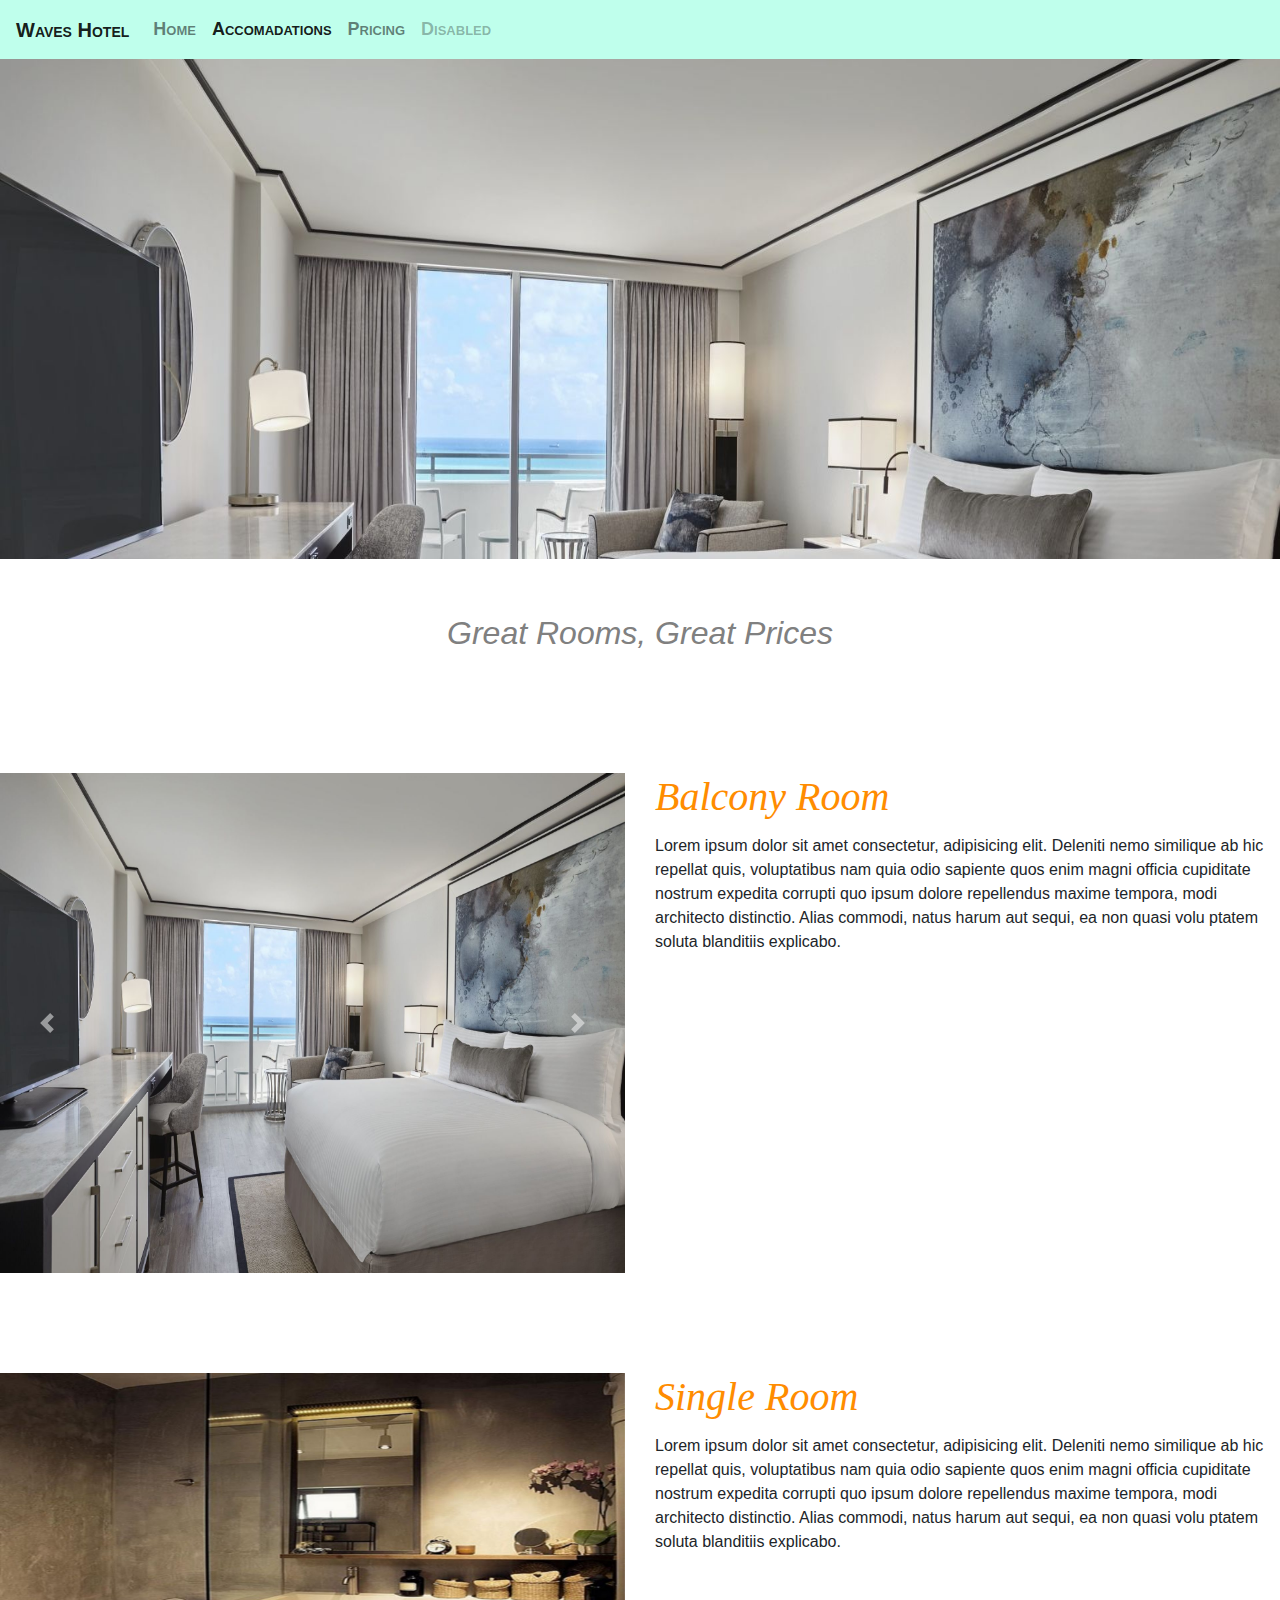
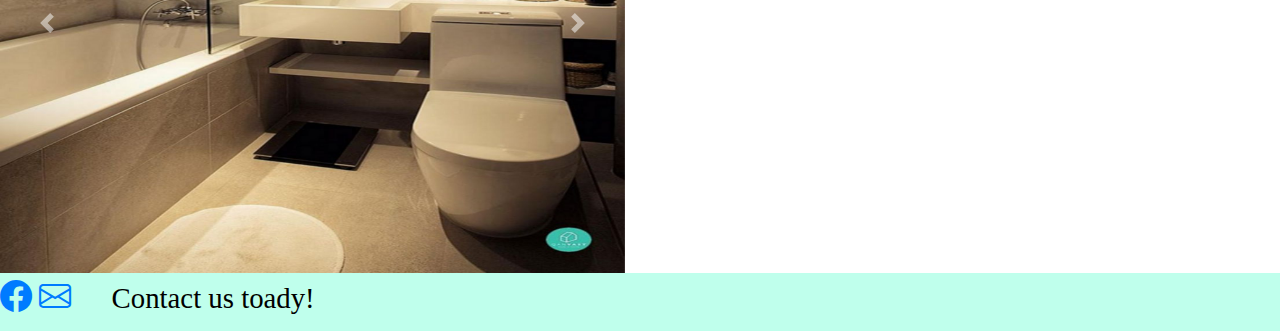
==== accomadations.html @ 9476f83f "Initial Commit" ====
<!DOCTYPE html>
<html lang="en">
<head>
    <meta charset="UTF-8">
    <meta http-equiv="X-UA-Compatible" content="IE=edge">
    <meta name="viewport" content="width=device-width, initial-scale=1.0">

    <link rel="stylesheet" href="https://cdn.jsdelivr.net/npm/bootstrap@4.3.1/dist/css/bootstrap.min.css" integrity="sha384-ggOyR0iXCbMQv3Xipma34MD+dH/1fQ784/j6cY/iJTQUOhcWr7x9JvoRxT2MZw1T" crossorigin="anonymous">
    <script src="https://code.jquery.com/jquery-3.3.1.slim.min.js" integrity="sha384-q8i/X+965DzO0rT7abK41JStQIAqVgRVzpbzo5smXKp4YfRvH+8abtTE1Pi6jizo" crossorigin="anonymous"></script>
<script src="https://cdn.jsdelivr.net/npm/popper.js@1.14.7/dist/umd/popper.min.js" integrity="sha384-UO2eT0CpHqdSJQ6hJty5KVphtPhzWj9WO1clHTMGa3JDZwrnQq4sF86dIHNDz0W1" crossorigin="anonymous"></script>
<script src="https://cdn.jsdelivr.net/npm/bootstrap@4.3.1/dist/js/bootstrap.min.js" integrity="sha384-JjSmVgyd0p3pXB1rRibZUAYoIIy6OrQ6VrjIEaFf/nJGzIxFDsf4x0xIM+B07jRM" crossorigin="anonymous"></script>
<link rel="stylesheet" href="https://cdn.jsdelivr.net/npm/bootstrap-icons@1.3.0/font/bootstrap-icons.css">
<link rel="stylesheet" href="style/accomadations.css">
<title>Accomadations</title>
</head>

<body >
  <nav class="navbar navbar-expand-lg navbar-light" id="nav">
    <a class="navbar-brand" href="#">Waves Hotel</a>
    <button class="navbar-toggler" type="button" data-toggle="collapse" data-target="#navbarNav" aria-controls="navbarNav" aria-expanded="false" aria-label="Toggle navigation">
      <span class="navbar-toggler-icon"></span>
    </button>
    <div class="collapse navbar-collapse" id="navbarNav">
      <ul class="navbar-nav">
        <li class="nav-item">
          <a class="nav-link" href="home.html">Home </a>
        </li>
        <li class="nav-item active">
          <a class="nav-link" href="#">Accomadations<span class="sr-only">(current)</span></a>
        </li>
        <li class="nav-item">
          <a class="nav-link" href="#">Pricing</a>
        </li>
        <li class="nav-item">
          <a class="nav-link disabled" href="#" tabindex="-1" aria-disabled="true">Disabled</a>
        </li>
      </ul>
    </div>
  </div>
</nav>
<div id="bg"  style="background-image: url(images/balcony.jpg); background-repeat: no-repeat; background-attachment: fixed; background-size: 100% 100%;">
</div>
<div id="banner">
<p> Great Rooms, Great Prices</p>
</div>

<div class="row" id="room">
    <div class="col">
        <div id="carouselExampleControls" class="carousel slide" data-ride="carousel">
            <div class="carousel-inner">
              <div class="carousel-item active">
                <img src="images/balcony.jpg" id="cImg" class="d-block w-100" alt="...">
              </div>
              <div class="carousel-item">
                <img src="images/balcony-bathroom.jpg"id="cImg" class="d-block w-100" alt="...">
              </div>
              <div class="carousel-item">
                <img src="images/balcony-view.jpg"id="cImg" class="d-block w-100" alt="...">
              </div>
            </div>
            <a class="carousel-control-prev" href="#carouselExampleControls" role="button" data-slide="prev">
              <span class="carousel-control-prev-icon" aria-hidden="true"></span>
              <span class="sr-only">Previous</span>
            </a>
            <a class="carousel-control-next" href="#carouselExampleControls" role="button" data-slide="next">
              <span class="carousel-control-next-icon" aria-hidden="true"></span>
              <span class="sr-only">Next</span>
            </a>
          </div>

    </div>
    <div class="col">
    <h1 id="room-type">Balcony Room</h1>
    <p>Lorem ipsum dolor sit amet consectetur, adipisicing elit. Deleniti nemo similique ab hic repellat quis, voluptatibus nam quia odio sapiente quos enim magni officia cupiditate nostrum expedita corrupti quo ipsum dolore repellendus maxime tempora, modi architecto 
    distinctio. Alias commodi, natus harum aut sequi, ea non quasi volu
    ptatem soluta blanditiis explicabo.</p>
    </div>
</div>

<div class="row" id="room">
    <div class="col">
        <div id="carouselExampleControls2" class="carousel slide" data-ride="carousel">
            <div class="carousel-inner">
              <div class="carousel-item active">
                <img src="images/single-bathroom.jpg" id="cImg" class="d-block w-100" alt="...">
              </div>
              <div class="carousel-item">
                <img src="images/single.webp"id="cImg" class="d-block w-100" alt="...">
              </div>
              
            </div>
            <a class="carousel-control-prev" href="#carouselExampleControls2" role="button" data-slide="prev">
              <span class="carousel-control-prev-icon" aria-hidden="true"></span>
              <span class="sr-only">Previous</span>
            </a>
            <a class="carousel-control-next" href="#carouselExampleControls2" role="button" data-slide="next">
              <span class="carousel-control-next-icon" aria-hidden="true"></span>
              <span class="sr-only">Next</span>
            </a>
          </div>

    </div>
    <div class="col">
    <h1 id="room-type">Single Room</h1>
    <p>Lorem ipsum dolor sit amet consectetur, adipisicing elit. Deleniti nemo similique ab hic repellat quis, voluptatibus nam quia odio sapiente quos enim magni officia cupiditate nostrum expedita corrupti quo ipsum dolore repellendus maxime tempora, modi architecto 
    distinctio. Alias commodi, natus harum aut sequi, ea non quasi volu
    ptatem soluta blanditiis explicabo.</p>
    </div>
</div>
   

<div  id="bottom">  
    <a href=#> <i class="bi bi-facebook" id="icons"></i></a>
    <a href=#><i class="bi bi-envelope" id="icons"> </i></a>
<p id="contact">Contact us toady!</p>




</div>
</body>
</html>
---- style/accomadations.css ----
#nav{
    background-color: rgba(191, 256, 236, 1);
    font-variant: small-caps;
    font-size: large;
    font-weight: bolder;
 }

#banner{
    color:gray;
    padding-top: 50px;
    font-size: xx-large;
    font-style: italic;
    text-decoration:double;
    justify-content: center;
    display:flex ;

}

 #room{
    padding-top: 100px;
 }
 #room-type{
    color: darkorange;
    font-family: 'Times New Roman', Times, serif;
    font-style: italic;
    padding-bottom: 5px;
 }
#cImg{
    height: 500px;
}
#bg{
    padding-top: 500px;
}

#icons:hover{
    color:green;
}
#contact{
    color: black;
    font-family:fantasy;
    font-size: larger;
    padding-left: 2rem;
    display: inline;
}
i.bi {
    
    font-size:2rem ;

}
#bottom{
    font-size: 1.5rem;
    padding-bottom: 10px;
    background-color:rgb(191, 256, 236)
}
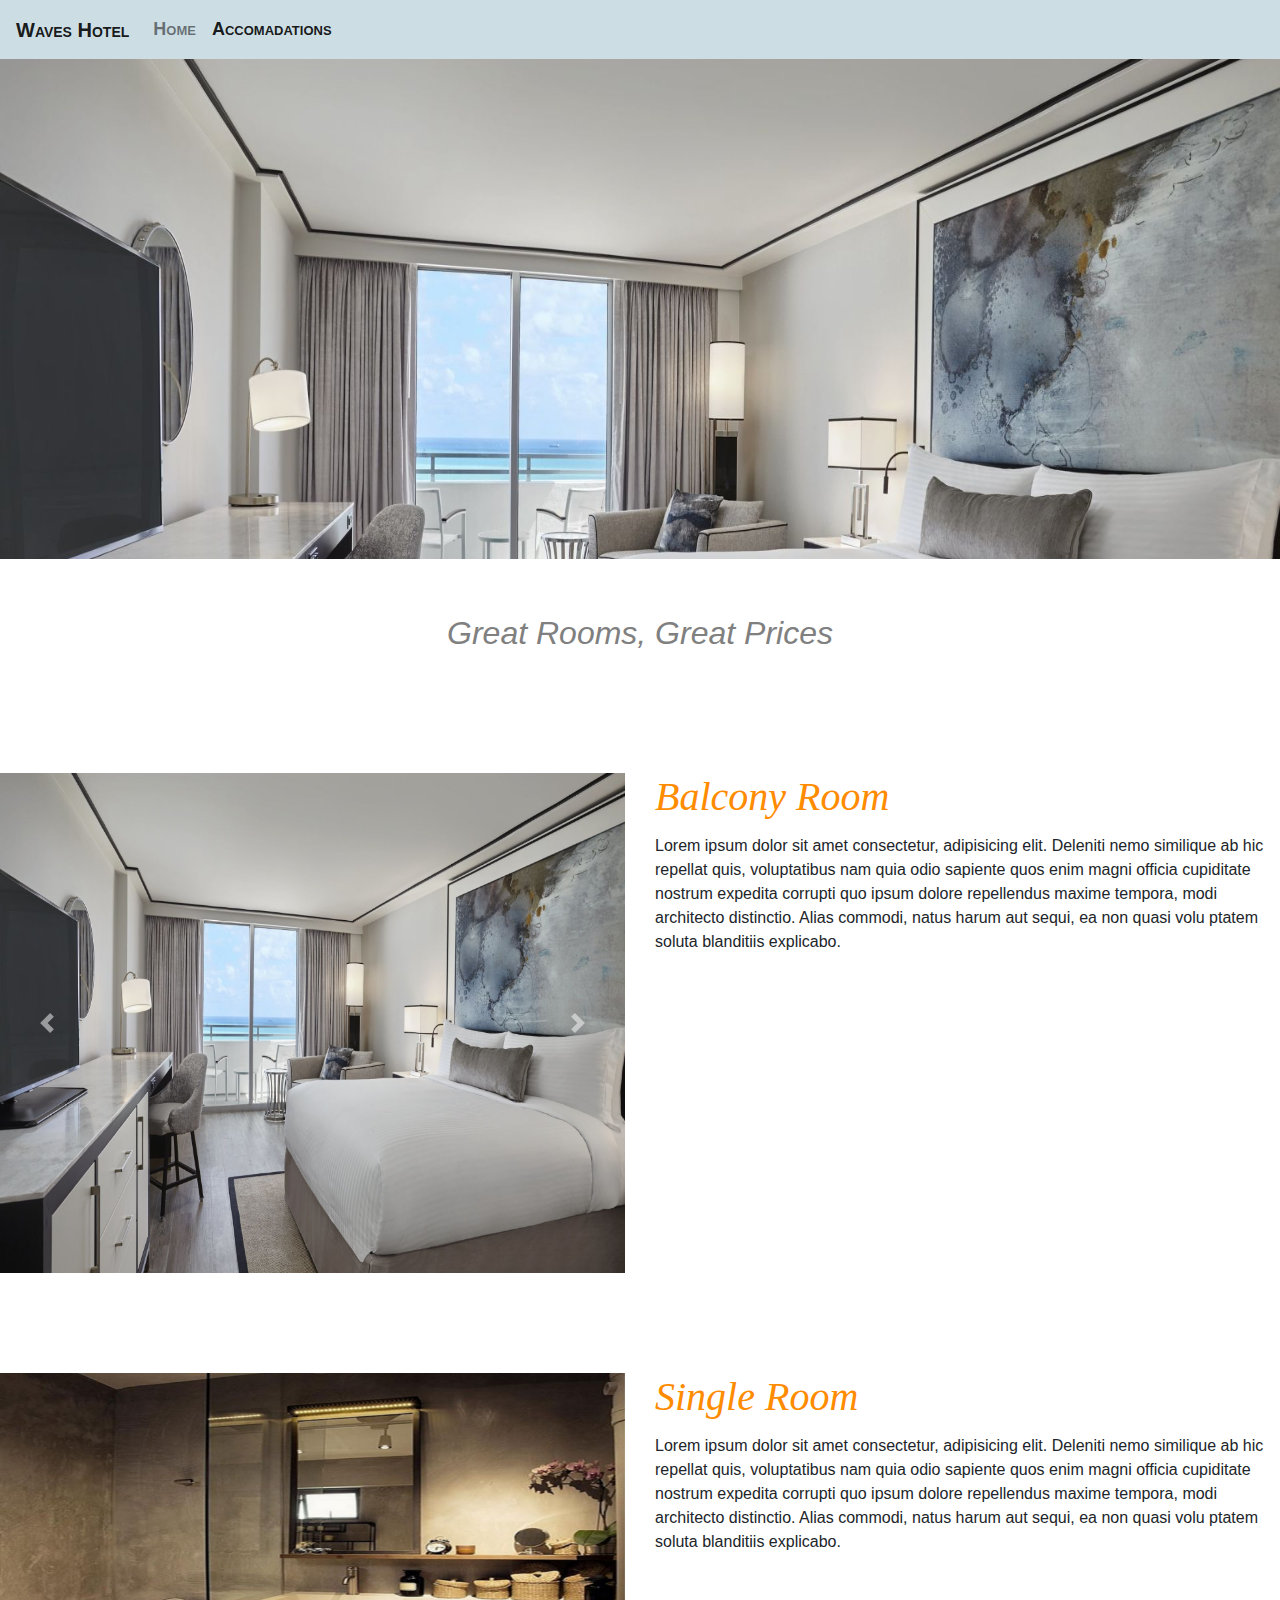
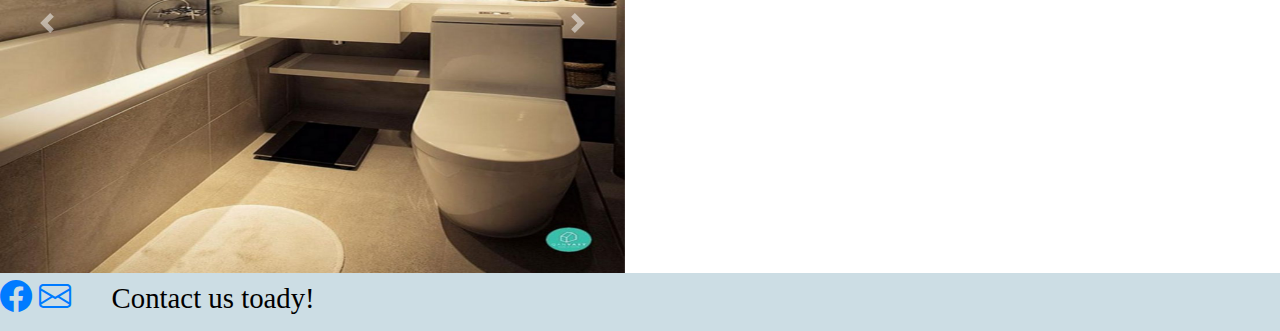
==== commit 89c6016c: "fixed minor issues" ====
--- a/accomadations.html
+++ b/accomadations.html
@@ -23,17 +23,12 @@
     <div class="collapse navbar-collapse" id="navbarNav">
       <ul class="navbar-nav">
         <li class="nav-item">
-          <a class="nav-link" href="home.html">Home </a>
+          <a class="nav-link" href="index.html">Home </a>
         </li>
         <li class="nav-item active">
           <a class="nav-link" href="#">Accomadations<span class="sr-only">(current)</span></a>
         </li>
-        <li class="nav-item">
-          <a class="nav-link" href="#">Pricing</a>
-        </li>
-        <li class="nav-item">
-          <a class="nav-link disabled" href="#" tabindex="-1" aria-disabled="true">Disabled</a>
-        </li>
+      
       </ul>
     </div>
   </div>
--- a/style/accomadations.css
+++ b/style/accomadations.css
@@ -1,5 +1,5 @@
 #nav{
-    background-color: rgba(191, 256, 236, 1);
+    background-color:rgb(204, 221, 228);
     font-variant: small-caps;
     font-size: large;
     font-weight: bolder;
@@ -50,5 +50,5 @@
 #bottom{
     font-size: 1.5rem;
     padding-bottom: 10px;
-    background-color:rgb(191, 256, 236)
+    background-color:rgb(204, 221, 228);
 }
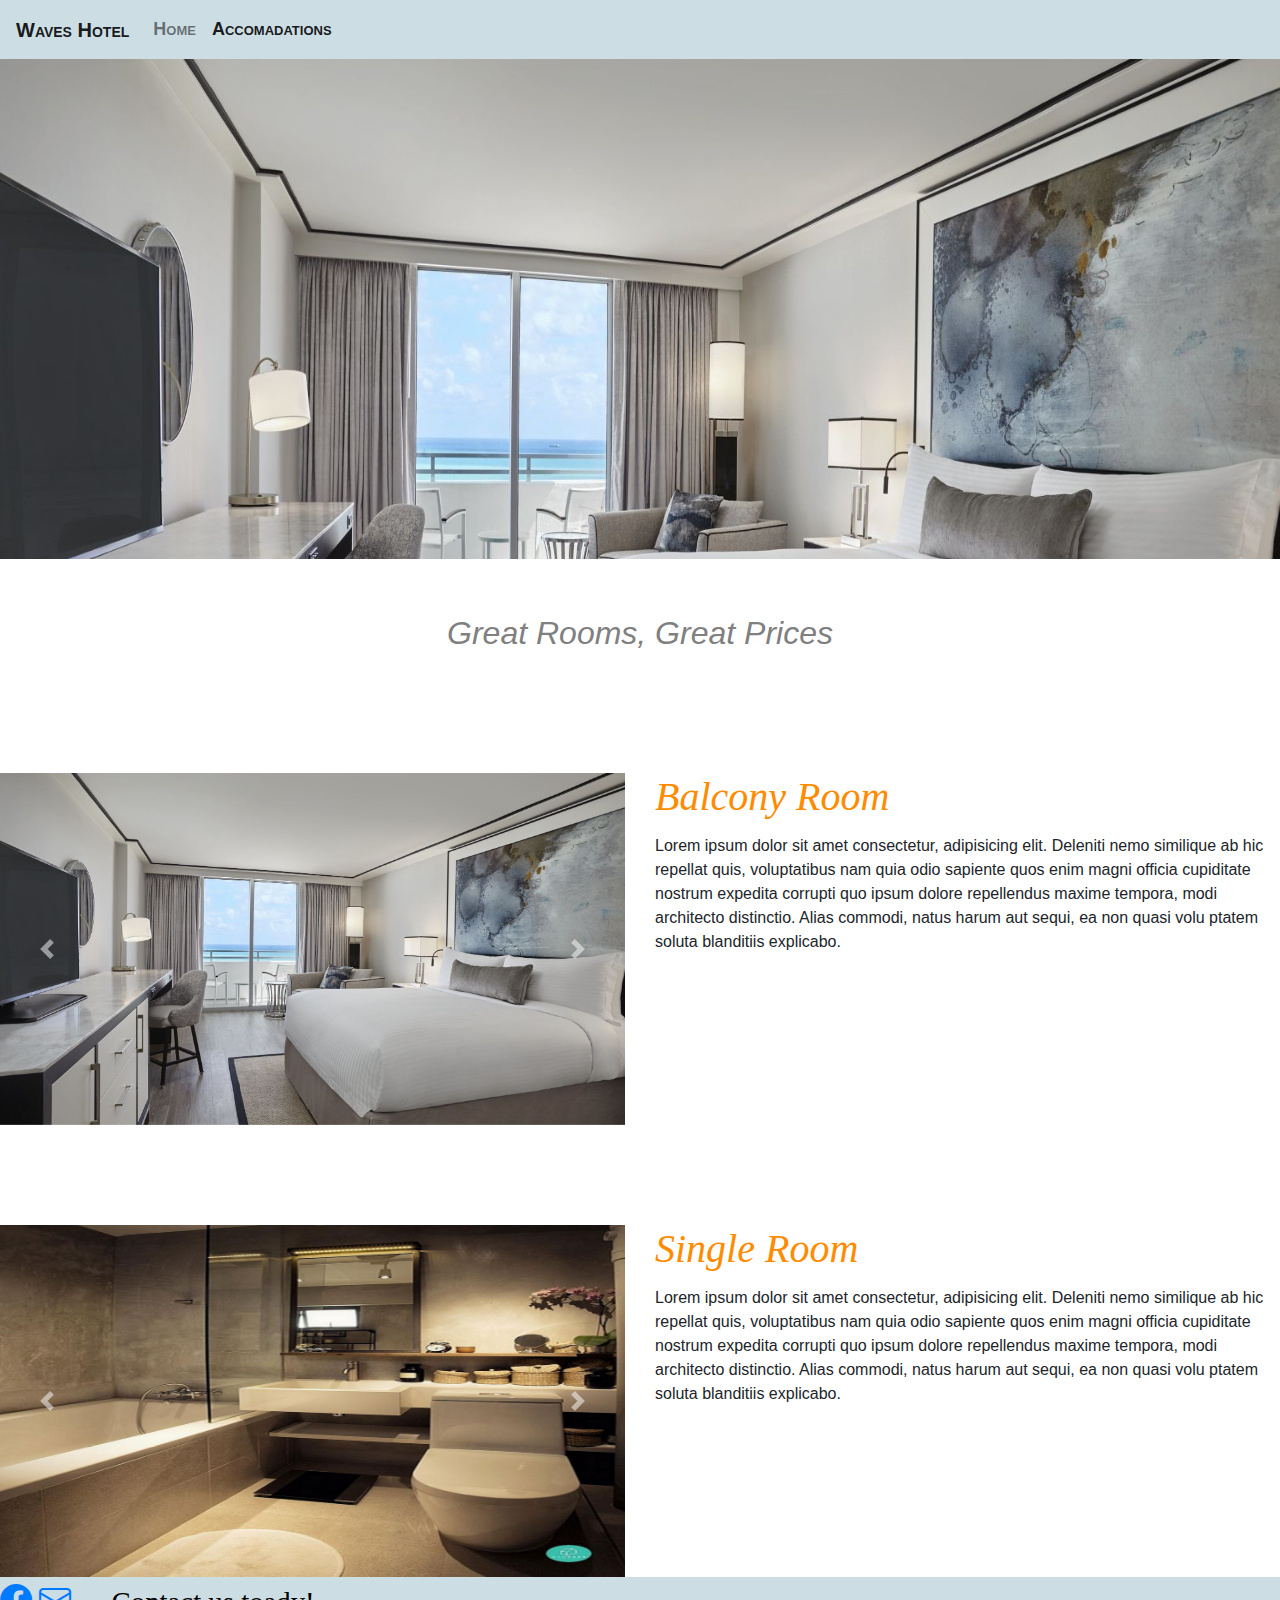
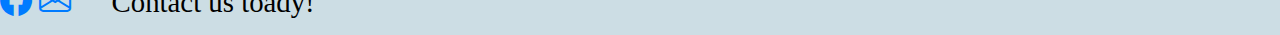
==== commit ebb4e66e: "updated formarting" ====
--- a/accomadations.html
+++ b/accomadations.html
@@ -1,23 +1,32 @@
 <!DOCTYPE html>
 <html lang="en">
+
 <head>
-    <meta charset="UTF-8">
-    <meta http-equiv="X-UA-Compatible" content="IE=edge">
-    <meta name="viewport" content="width=device-width, initial-scale=1.0">
+  <meta charset="UTF-8">
+  <meta http-equiv="X-UA-Compatible" content="IE=edge">
+  <meta name="viewport" content="width=device-width, initial-scale=1.0">
 
-    <link rel="stylesheet" href="https://cdn.jsdelivr.net/npm/bootstrap@4.3.1/dist/css/bootstrap.min.css" integrity="sha384-ggOyR0iXCbMQv3Xipma34MD+dH/1fQ784/j6cY/iJTQUOhcWr7x9JvoRxT2MZw1T" crossorigin="anonymous">
-    <script src="https://code.jquery.com/jquery-3.3.1.slim.min.js" integrity="sha384-q8i/X+965DzO0rT7abK41JStQIAqVgRVzpbzo5smXKp4YfRvH+8abtTE1Pi6jizo" crossorigin="anonymous"></script>
-<script src="https://cdn.jsdelivr.net/npm/popper.js@1.14.7/dist/umd/popper.min.js" integrity="sha384-UO2eT0CpHqdSJQ6hJty5KVphtPhzWj9WO1clHTMGa3JDZwrnQq4sF86dIHNDz0W1" crossorigin="anonymous"></script>
-<script src="https://cdn.jsdelivr.net/npm/bootstrap@4.3.1/dist/js/bootstrap.min.js" integrity="sha384-JjSmVgyd0p3pXB1rRibZUAYoIIy6OrQ6VrjIEaFf/nJGzIxFDsf4x0xIM+B07jRM" crossorigin="anonymous"></script>
-<link rel="stylesheet" href="https://cdn.jsdelivr.net/npm/bootstrap-icons@1.3.0/font/bootstrap-icons.css">
-<link rel="stylesheet" href="style/accomadations.css">
-<title>Accomadations</title>
+  <link rel="stylesheet" href="https://cdn.jsdelivr.net/npm/bootstrap@4.3.1/dist/css/bootstrap.min.css"
+    integrity="sha384-ggOyR0iXCbMQv3Xipma34MD+dH/1fQ784/j6cY/iJTQUOhcWr7x9JvoRxT2MZw1T" crossorigin="anonymous">
+  <script src="https://code.jquery.com/jquery-3.3.1.slim.min.js"
+    integrity="sha384-q8i/X+965DzO0rT7abK41JStQIAqVgRVzpbzo5smXKp4YfRvH+8abtTE1Pi6jizo"
+    crossorigin="anonymous"></script>
+  <script src="https://cdn.jsdelivr.net/npm/popper.js@1.14.7/dist/umd/popper.min.js"
+    integrity="sha384-UO2eT0CpHqdSJQ6hJty5KVphtPhzWj9WO1clHTMGa3JDZwrnQq4sF86dIHNDz0W1"
+    crossorigin="anonymous"></script>
+  <script src="https://cdn.jsdelivr.net/npm/bootstrap@4.3.1/dist/js/bootstrap.min.js"
+    integrity="sha384-JjSmVgyd0p3pXB1rRibZUAYoIIy6OrQ6VrjIEaFf/nJGzIxFDsf4x0xIM+B07jRM"
+    crossorigin="anonymous"></script>
+  <link rel="stylesheet" href="https://cdn.jsdelivr.net/npm/bootstrap-icons@1.3.0/font/bootstrap-icons.css">
+  <link rel="stylesheet" href="style/accomadations.css">
+  <title>Accomadations</title>
 </head>
 
-<body >
+<body>
   <nav class="navbar navbar-expand-lg navbar-light" id="nav">
     <a class="navbar-brand" href="#">Waves Hotel</a>
-    <button class="navbar-toggler" type="button" data-toggle="collapse" data-target="#navbarNav" aria-controls="navbarNav" aria-expanded="false" aria-label="Toggle navigation">
+    <button class="navbar-toggler" type="button" data-toggle="collapse" data-target="#navbarNav"
+      aria-controls="navbarNav" aria-expanded="false" aria-label="Toggle navigation">
       <span class="navbar-toggler-icon"></span>
     </button>
     <div class="collapse navbar-collapse" id="navbarNav">
@@ -28,90 +37,96 @@
         <li class="nav-item active">
           <a class="nav-link" href="#">Accomadations<span class="sr-only">(current)</span></a>
         </li>
-      
+
       </ul>
     </div>
+    </div>
+  </nav>
+  <div id="bg"
+    style="background-image: url(images/balcony.jpg); background-repeat: no-repeat; background-attachment: fixed; background-size: 100% 100%;">
   </div>
-</nav>
-<div id="bg"  style="background-image: url(images/balcony.jpg); background-repeat: no-repeat; background-attachment: fixed; background-size: 100% 100%;">
-</div>
-<div id="banner">
-<p> Great Rooms, Great Prices</p>
-</div>
+  <div id="banner">
+    <p> Great Rooms, Great Prices</p>
+  </div>
 
-<div class="row" id="room">
+  <div class="row" id="room">
     <div class="col">
-        <div id="carouselExampleControls" class="carousel slide" data-ride="carousel">
-            <div class="carousel-inner">
-              <div class="carousel-item active">
-                <img src="images/balcony.jpg" id="cImg" class="d-block w-100" alt="...">
-              </div>
-              <div class="carousel-item">
-                <img src="images/balcony-bathroom.jpg"id="cImg" class="d-block w-100" alt="...">
-              </div>
-              <div class="carousel-item">
-                <img src="images/balcony-view.jpg"id="cImg" class="d-block w-100" alt="...">
-              </div>
-            </div>
-            <a class="carousel-control-prev" href="#carouselExampleControls" role="button" data-slide="prev">
-              <span class="carousel-control-prev-icon" aria-hidden="true"></span>
-              <span class="sr-only">Previous</span>
-            </a>
-            <a class="carousel-control-next" href="#carouselExampleControls" role="button" data-slide="next">
-              <span class="carousel-control-next-icon" aria-hidden="true"></span>
-              <span class="sr-only">Next</span>
-            </a>
+      <div id="carouselExampleControls" class="carousel slide" data-ride="carousel">
+        <div class="carousel-inner">
+          <div class="carousel-item active">
+            <img src="images/balcony.jpg" id="cImg" class="d-block w-100" alt="...">
           </div>
+          <div class="carousel-item">
+            <img src="images/balcony-bathroom.jpg" id="cImg" class="d-block w-100" alt="...">
+          </div>
+          <div class="carousel-item">
+            <img src="images/balcony-view.jpg" id="cImg" class="d-block w-100" alt="...">
+          </div>
+        </div>
+        <a class="carousel-control-prev" href="#carouselExampleControls" role="button" data-slide="prev">
+          <span class="carousel-control-prev-icon" aria-hidden="true"></span>
+          <span class="sr-only">Previous</span>
+        </a>
+        <a class="carousel-control-next" href="#carouselExampleControls" role="button" data-slide="next">
+          <span class="carousel-control-next-icon" aria-hidden="true"></span>
+          <span class="sr-only">Next</span>
+        </a>
+      </div>
 
     </div>
     <div class="col">
-    <h1 id="room-type">Balcony Room</h1>
-    <p>Lorem ipsum dolor sit amet consectetur, adipisicing elit. Deleniti nemo similique ab hic repellat quis, voluptatibus nam quia odio sapiente quos enim magni officia cupiditate nostrum expedita corrupti quo ipsum dolore repellendus maxime tempora, modi architecto 
-    distinctio. Alias commodi, natus harum aut sequi, ea non quasi volu
-    ptatem soluta blanditiis explicabo.</p>
+      <h1 id="room-type">Balcony Room</h1>
+      <p>Lorem ipsum dolor sit amet consectetur, adipisicing elit. Deleniti nemo similique ab hic repellat quis,
+        voluptatibus nam quia odio sapiente quos enim magni officia cupiditate nostrum expedita corrupti quo ipsum
+        dolore repellendus maxime tempora, modi architecto
+        distinctio. Alias commodi, natus harum aut sequi, ea non quasi volu
+        ptatem soluta blanditiis explicabo.</p>
     </div>
-</div>
+  </div>
 
-<div class="row" id="room">
+  <div class="row" id="room">
     <div class="col">
-        <div id="carouselExampleControls2" class="carousel slide" data-ride="carousel">
-            <div class="carousel-inner">
-              <div class="carousel-item active">
-                <img src="images/single-bathroom.jpg" id="cImg" class="d-block w-100" alt="...">
-              </div>
-              <div class="carousel-item">
-                <img src="images/single.webp"id="cImg" class="d-block w-100" alt="...">
-              </div>
-              
-            </div>
-            <a class="carousel-control-prev" href="#carouselExampleControls2" role="button" data-slide="prev">
-              <span class="carousel-control-prev-icon" aria-hidden="true"></span>
-              <span class="sr-only">Previous</span>
-            </a>
-            <a class="carousel-control-next" href="#carouselExampleControls2" role="button" data-slide="next">
-              <span class="carousel-control-next-icon" aria-hidden="true"></span>
-              <span class="sr-only">Next</span>
-            </a>
+      <div id="carouselExampleControls2" class="carousel slide" data-ride="carousel">
+        <div class="carousel-inner">
+          <div class="carousel-item active">
+            <img src="images/single-bathroom.jpg" id="cImg" class="d-block w-100" alt="...">
           </div>
+          <div class="carousel-item">
+            <img src="images/single.webp" id="cImg" class="d-block w-100" alt="...">
+          </div>
+
+        </div>
+        <a class="carousel-control-prev" href="#carouselExampleControls2" role="button" data-slide="prev">
+          <span class="carousel-control-prev-icon" aria-hidden="true"></span>
+          <span class="sr-only">Previous</span>
+        </a>
+        <a class="carousel-control-next" href="#carouselExampleControls2" role="button" data-slide="next">
+          <span class="carousel-control-next-icon" aria-hidden="true"></span>
+          <span class="sr-only">Next</span>
+        </a>
+      </div>
 
     </div>
     <div class="col">
-    <h1 id="room-type">Single Room</h1>
-    <p>Lorem ipsum dolor sit amet consectetur, adipisicing elit. Deleniti nemo similique ab hic repellat quis, voluptatibus nam quia odio sapiente quos enim magni officia cupiditate nostrum expedita corrupti quo ipsum dolore repellendus maxime tempora, modi architecto 
-    distinctio. Alias commodi, natus harum aut sequi, ea non quasi volu
-    ptatem soluta blanditiis explicabo.</p>
+      <h1 id="room-type">Single Room</h1>
+      <p>Lorem ipsum dolor sit amet consectetur, adipisicing elit. Deleniti nemo similique ab hic repellat quis,
+        voluptatibus nam quia odio sapiente quos enim magni officia cupiditate nostrum expedita corrupti quo ipsum
+        dolore repellendus maxime tempora, modi architecto
+        distinctio. Alias commodi, natus harum aut sequi, ea non quasi volu
+        ptatem soluta blanditiis explicabo.</p>
     </div>
-</div>
-   
+  </div>
 
-<div  id="bottom">  
+
+  <div id="bottom">
     <a href=#> <i class="bi bi-facebook" id="icons"></i></a>
     <a href=#><i class="bi bi-envelope" id="icons"> </i></a>
-<p id="contact">Contact us toady!</p>
+    <p id="contact">Contact us toady!</p>
 
 
 
 
-</div>
+  </div>
 </body>
+
 </html>--- a/style/accomadations.css
+++ b/style/accomadations.css
@@ -1,54 +1,60 @@
-#nav{
-    background-color:rgb(204, 221, 228);
+#nav {
+    background-color: rgb(204, 221, 228);
     font-variant: small-caps;
     font-size: large;
     font-weight: bolder;
- }
+}
 
-#banner{
-    color:gray;
+#banner {
+    color: gray;
     padding-top: 50px;
     font-size: xx-large;
     font-style: italic;
-    text-decoration:double;
+    text-decoration: double;
     justify-content: center;
-    display:flex ;
+    display: flex;
 
 }
 
- #room{
+#room {
     padding-top: 100px;
- }
- #room-type{
+}
+
+#room-type {
     color: darkorange;
     font-family: 'Times New Roman', Times, serif;
     font-style: italic;
     padding-bottom: 5px;
- }
-#cImg{
-    height: 500px;
 }
-#bg{
+
+#cImg {
+    height: 22rem;
+}
+
+#bg {
     padding-top: 500px;
 }
 
-#icons:hover{
-    color:green;
+#icons:hover {
+    color: green;
 }
-#contact{
+
+#contact {
     color: black;
-    font-family:fantasy;
+    font-family: fantasy;
     font-size: larger;
     padding-left: 2rem;
     display: inline;
 }
+
 i.bi {
-    
-    font-size:2rem ;
+
+    font-size: 2rem;
 
 }
-#bottom{
+
+#bottom {
     font-size: 1.5rem;
     padding-bottom: 10px;
-    background-color:rgb(204, 221, 228);
-}
+    background-color: rgb(204, 221, 228);
+}